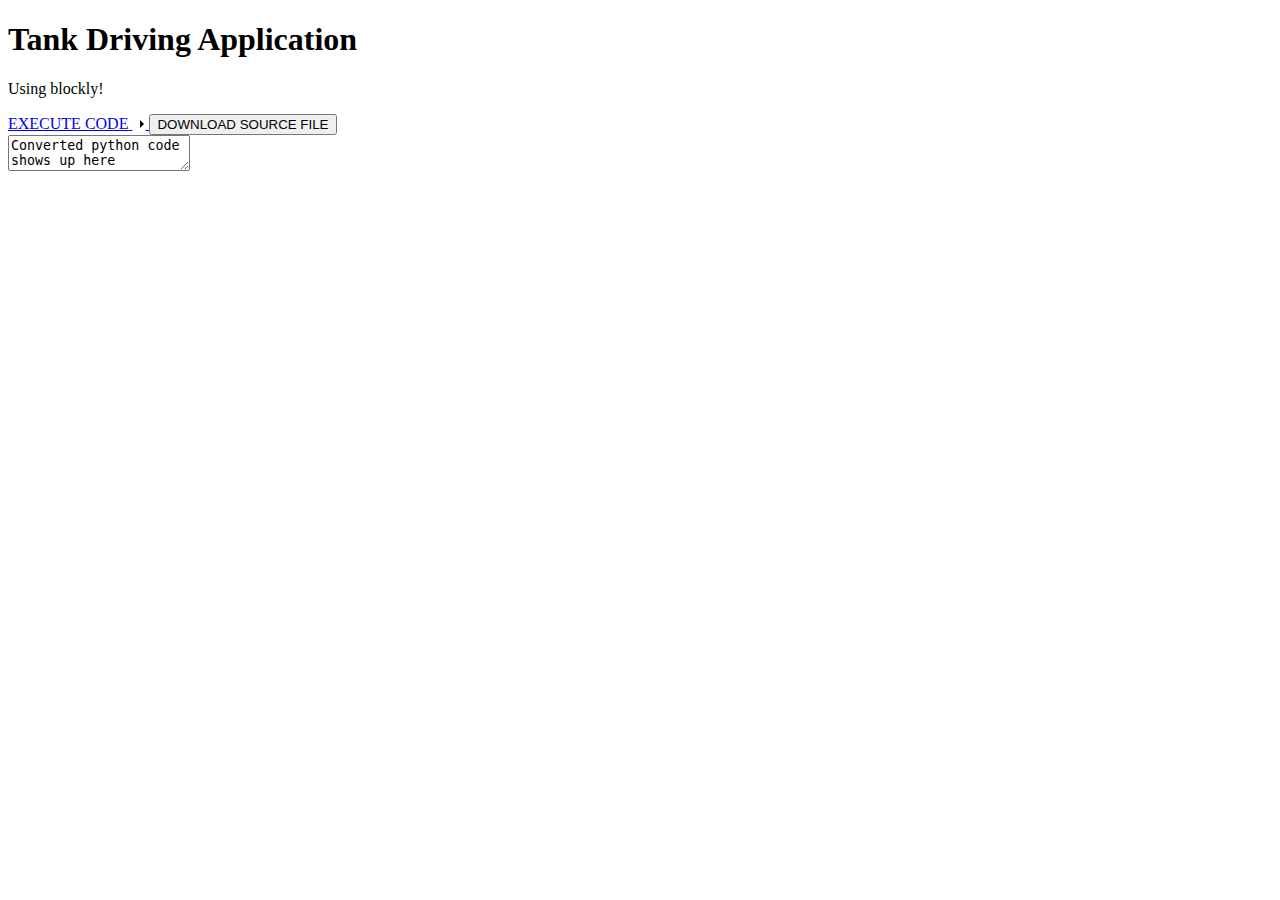
==== main.html @ 8ae2ae34 "Some changes" ====
<!DOCTYPE html>
<html lang="en">
<head>
    <meta charset="UTF-8">
    <meta name="viewport" content="width=device-width, initial-scale=1.0">
	<!--<script src="https://ajax.googleapis.com/ajax/libs/jquery/3.5.1/jquery.min.js"></script>-->
     <link rel="stylesheet" href="blockly.css">
    <title>UwU Tank driving app UwU</title>
</head>
<body>
    <header>
        <h1>Tank Driving Application</h1>
        <p id="under">Using blockly!</p>    
    
    <a href="#" class="cta" onclick="sendButtonClicked()">
        <span>EXECUTE CODE</span>
        <svg width="13px" height="10px" viewBox="0 0 13 10">
          <path d="M1,5 L11,5"></path>
          <polyline points="8 1 12 5 8 9"></polyline>
        </svg>
      </a>
      <button id ="dwn-btn">

        DOWNLOAD SOURCE FILE

      </button>
    </header>
    
    <div id="blocklyDiv">
            <xml id="toolbox" style="display: none">
                <block type="controls_if"></block>
                <block type="controls_repeat_ext"></block>
                <block type="logic_compare"></block>
                <block type="math_number"></block>
                <block type="math_arithmetic"></block>
                <block type="go_forward"></block>
                <block type="go_backward"></block>
                <block type="turn_left"></block>
                <block type="turn_right"></block>
                <block type="serial_pin"></block>
                <block type="serial_pin_time"></block>
                <block type="wait"></block>
            </xml>
    </div>
    
    <textarea id="pythonCodeUpdate" readonly>Converted python code shows up here</textarea>
    <textarea id="text-val" readonly style="display: none;">
    
        from flask import Flask, render_template, request
        import json
        import time
        import RPi.GPIO as io # using RPi.GPIO
        
        left_pin = 10
        right_pin = 8
        STOP = 0
        
        def setup_GPIO():
            print("Setting up GPIO...")
            io.setmode(io.BOARD)
            io.setup(left_pin,io.OUT, initial=io.LOW)
            io.setup(right_pin,io.OUT, initial=io.LOW)
            print("Done setting up!")
        
        def move(sec, pin, value):
            print("Moving " + str(pin) + " for " + str(sec) + " seconds")
            drive_time(sec, pin, value)
            drive_motor(pin, STOP)
            print("Done moving!")
        
        def drive_time(sec, pin, value):
            io.output(pin, value)
            time.sleep(sec)
        
        def drive_motor(pin, value):
            io.output(pin,value)
        
        def run_task(str):
            exec(str)
        
        def forward(sec, power): 
            print("Driving forwards with " + str(power) + " power for " + str(sec) + " seconds!")
            drive_motor(left_pin, power) 
            drive_motor(right_pin, power)
            time.sleep(sec)
            print("Stopping...")
            drive_motor(left_pin, STOP)
            drive_motor(right_pin, STOP)
        
        def backward(sec, power): 
            print("Driving backwards with " + str(power) + " power for " + str(sec) + " seconds!")
            drive_motor(left_pin, -power) 
            drive_motor(right_pin, -power)
            time.sleep(sec)
            print("Stopping...")
            drive_motor(left_pin, STOP)
            drive_motor(right_pin, STOP)
        
        def turnRight(sec, power): 
            print("Driving backwards with " + str(power) + " power for " + str(sec) + " seconds!")
            drive_motor(left_pin, power) 
            drive_motor(right_pin, -power)
            time.sleep(sec)
            print("Stopping...")
            drive_motor(left_pin, STOP)
            drive_motor(right_pin, STOP)
        
        def turnLeft(sec, power): 
            print("Driving backwards with " + str(power) + " power for " + str(sec) + " seconds!")
            drive_motor(left_pin, -power) 
            drive_motor(right_pin, power)
            time.sleep(sec)
            print("Stopping...")
            drive_motor(left_pin, STOP)
            drive_motor(right_pin, STOP)
        
        
        setup_GPIO()
        app = Flask(__name__)
        
        @app.route('/main.html')
        def index():
            return render_template('main.html')
        
        @app.route('/')
        def main():
            return render_template('index.html')
            
        @app.route('/robot.py', methods=["GET","POST"])
        def robot():
            print(request.form['run'])
            run_task(request.form['run'])
            return "Sent"
        
        if __name__ == '__main__':
            app.run(debug=True, host='0.0.0.0')
    </textarea>


<script type="text/javascript" src="google-blockly/blockly_compressed.js"></script>
<script type="text/javascript" src="google-blockly/blocks_compressed.js"></script>
<script type="text/javascript" src="google-blockly/msg/js/en.js"></script>
<script type="text/javascript" src="google-blockly/custom_block.js"></script>
<script type="text/javascript" src="google-blockly/python_compressed.js"></script>
<script type="text/javascript" src="google-blockly/generators/python/custom_generator.js"></script>
<script>
    var workspace = Blockly.inject('blocklyDiv',
    {toolbox: document.getElementById('toolbox'),
    zoom:
                {controls: true,
                wheel: true,
                startScale: 1.0,
                maxScale: 3,
                minScale: 0.3,
                scaleSpeed: 1.2},
            trashcan: true
    });


    function sendToPi(code) {
	alert("EXECUTING!!");
   /*     $.ajax({
            type:"POST",
            cache: false,
            dataType: "json",
            url: "robot.py",
            data: {run:code},
            success: function(data) {
                
            }
        });*/
    }
    function realTimeUpdate(event){
        var feedBackCode = Blockly.Python.workspaceToCode(workspace)
        document.getElementById('pythonCodeUpdate').value = `#forward(x,y) tank moves forward for x seconds with y power\n
        #backward(x,y) tank moves backward for x seconds with y power\n
        #turnLeft(x,y) tank turns left for x seconds with y power\n
        #turnRight(x,y) tank turns right for x seconds with y power\n
        #activatePin(x,y) actives pin x on rasberry pi with y power\n
        #activatePinTime(x,y,z) actives pin x on rasberry pi with y power for z seconds\n
        #time.sleep(x) is a built in python command to wait for x seconds\n\n
        USER CODE:\n\n`+feedBackCode;
           
    }
    workspace.addChangeListener(realTimeUpdate);

    function sendButtonClicked() {
        var code = Blockly.Python.workspaceToCode(workspace);
        console.log(code);
        //sendToPi(code)
    }
function download(filename, text) {
        var element = document.createElement('a');
        element.setAttribute('href', 'data:text/plain;charset=utf-8,' + encodeURIComponent(text));
        element.setAttribute('download', filename);

        element.style.display = 'none';
        document.body.appendChild(element);

        element.click();

        document.body.removeChild(element);
    }

        // Start file download.
    document.getElementById("dwn-btn").addEventListener("click", function(){
        // Generate download of hello.txt file with some content
        var text = document.getElementById("text-val").value;
        var filename = "app.py";
        
        download(filename, text);
    }, false);
</script>

</body>
</html>
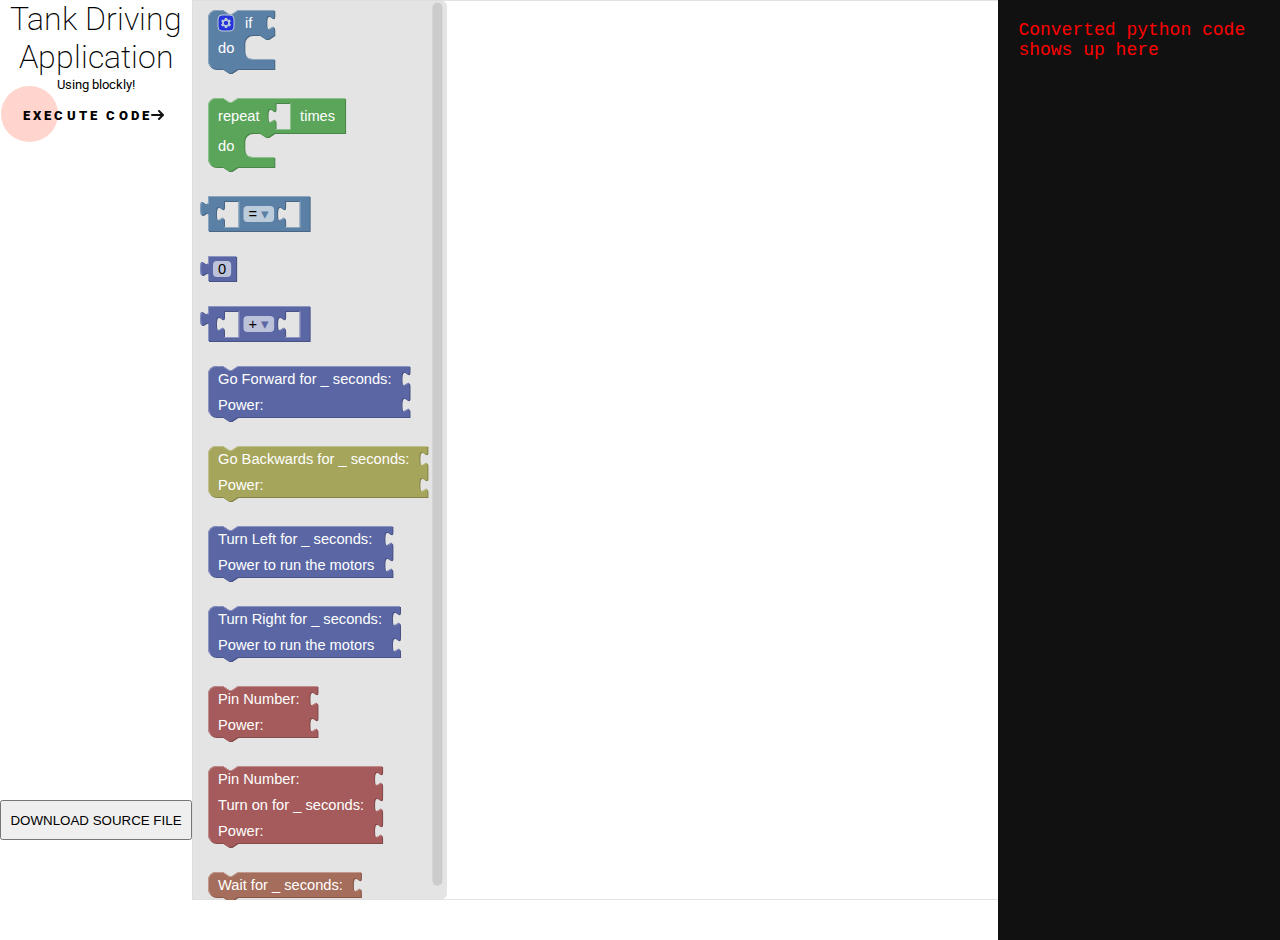
==== commit 28f510eb: "jank tank website files" ====
--- a/main.html
+++ b/main.html
@@ -157,9 +157,8 @@
     });
 
 
-    function sendToPi(code) {
-	alert("EXECUTING!!");
-   /*     $.ajax({
+    /*function sendToPi(code) {
+        $.ajax({
             type:"POST",
             cache: false,
             dataType: "json",
@@ -168,8 +167,8 @@
             success: function(data) {
                 
             }
-        });*/
-    }
+        });
+    }*/
     function realTimeUpdate(event){
         var feedBackCode = Blockly.Python.workspaceToCode(workspace)
         document.getElementById('pythonCodeUpdate').value = `#forward(x,y) tank moves forward for x seconds with y power\n
--- a/blockly.css
+++ b/blockly.css
@@ -0,0 +1,234 @@
+@import url('https://fonts.googleapis.com/css2?family=Roboto&display=swap');
+
+
+
+body{
+    margin: 0;
+    padding: 0;
+    font-family: 'Roboto', sans-serif;
+    overflow: hidden;
+    
+}
+header{
+    width: 15%;
+    float: left;
+    text-align: center;
+}
+
+header h1{
+    font-size: 2.5vw;
+    font-weight: 200;
+    text-align: center;
+    margin-top: 0;
+}
+header p#under{
+    text-align: center;
+    font-size: 1vw;
+    margin-top: -20px;
+}   
+#blocklyDiv {
+    margin: auto;
+    width: 76vw;
+    height: 100vh;
+}
+
+textarea#pythonCodeUpdate{
+  background-color: #111;
+  color: #FF0000;
+  border: 0;
+
+  resize: none; 
+  font-size: 18px;
+  font-weight: 200;
+
+  padding: 20px;
+  height: 100vh;
+  width: 20vw;
+  position: absolute;
+  top: 0;
+  left: 78vw;
+}
+button#dwn-btn{
+  width: 100%;
+  height: 40px;
+  margin-top: 75vh;
+}
+a {
+    text-decoration: none;
+    color: inherit;
+  }
+  
+  .cta {
+    position: relative;
+    margin: auto;
+    padding: 19px 22px;
+    transition: all 0.2s ease;
+  }
+  .cta:before {
+    content: "";
+    position: absolute;
+    top: 0;
+    left: 0;
+    display: block;
+    border-radius: 28px;
+    background: rgba(255, 171, 157, 0.5);
+    width: 30%;
+    height: 56px;
+    transition: all 0.3s ease;
+  }
+  .cta span {
+    position: relative;
+    font-size: 16px;
+    line-height: 18px;
+    font-weight: 900;
+    letter-spacing: 0.25em;
+    text-transform: uppercase;
+    vertical-align: middle;
+  }
+  .cta svg {
+    position: relative;
+    top: 0;
+    margin: 0 auto;
+    fill: none;
+    stroke-linecap: round;
+    stroke-linejoin: round;
+    stroke: #111;
+    stroke-width: 2;
+    transform: translateX(-5px);
+    transition: all 0.3s ease;
+  }
+  .cta:hover:before {
+    width: 100%;
+    background: #ffab9d;
+  }
+  .cta:hover svg {
+    transform: translateX(0);
+  }
+  .cta:active {
+    transform: scale(0.96);
+  } 
+  
+  /*
+  ::-webkit-scrollbar {
+    width: 0px;
+    background: transparent;  
+}*/
+
+  @media only screen and (max-width: 1550px) {
+    header{
+      width: 15%;
+      float: left;
+      text-align: center;
+  }
+  .cta span {
+    position: relative;
+    font-size: 1vw;
+    line-height: 18px;
+    font-weight: 900;
+    letter-spacing: 0.25em;
+    text-transform: uppercase;
+    vertical-align: middle;
+  }
+  header h1{
+      font-weight: 200;
+      text-align: center;
+      margin-top: 0;
+  }
+  header p#under{
+      text-align: center;
+      font-size: 1vw;
+      margin-top: -20px;
+  }  
+  }
+
+  @media only screen and (max-width: 1250px) {
+    body{
+      margin: 0;
+      padding: 0;
+      font-family: 'Roboto', sans-serif;
+      overflow-y: visible;
+      overflow-x: hidden;
+    }
+    #blocklyDiv {
+      width: 99vw;
+      height: 100vh;
+   }
+   header{
+    width: 20%;
+    float: left;
+    text-align: center;
+  }
+    textarea#javaScriptcodeUpdate{
+      background-color: #111;
+      color: #FF0000;
+      border: 0;
+    
+      resize: none; 
+      font-size: 18px;
+      font-weight: 200;
+    
+      padding: 20px;
+      height: 20vh;
+      width: 76vw;
+      position: relative;
+      left: 20%;
+    }
+
+  }
+  @media only screen and (max-width: 950px) {
+    .cta span {
+      position: relative;
+      font-size: 18px;
+      line-height: 18px;
+      font-weight: 900;
+      letter-spacing: 0.25em;
+      text-transform: uppercase;
+      vertical-align: middle;
+    }
+    header h1{
+      font-size: 40px;
+      font-weight: 200;
+      text-align: center;
+      margin-top: 0;
+  }
+    body{
+      margin: 0;
+      padding: 0;
+      font-family: 'Roboto', sans-serif;
+      overflow-y: visible;
+      overflow-x: hidden;
+    }
+    #blocklyDiv {
+      width: 100vw;
+      height: 100vh;
+      position: absolute;
+      top: 18%;
+   }
+  header p#under{
+      text-align: center;
+      font-size: 18px;
+      margin-top: -20px;
+  } 
+   header{
+    width: 100%;
+    text-align: center;
+  }
+    textarea#javaScriptcodeUpdate{
+      background-color: #111;
+      color: #FF0000;
+      border: 0;
+    
+      resize: none; 
+      font-size: 18px;
+      font-weight: 200;
+    
+      
+      height: 20vh;
+      width: 100vw;
+      max-width:100vw;
+      position: relative;
+      left: 0%;
+      top: 106vh;
+
+    }
+  }
